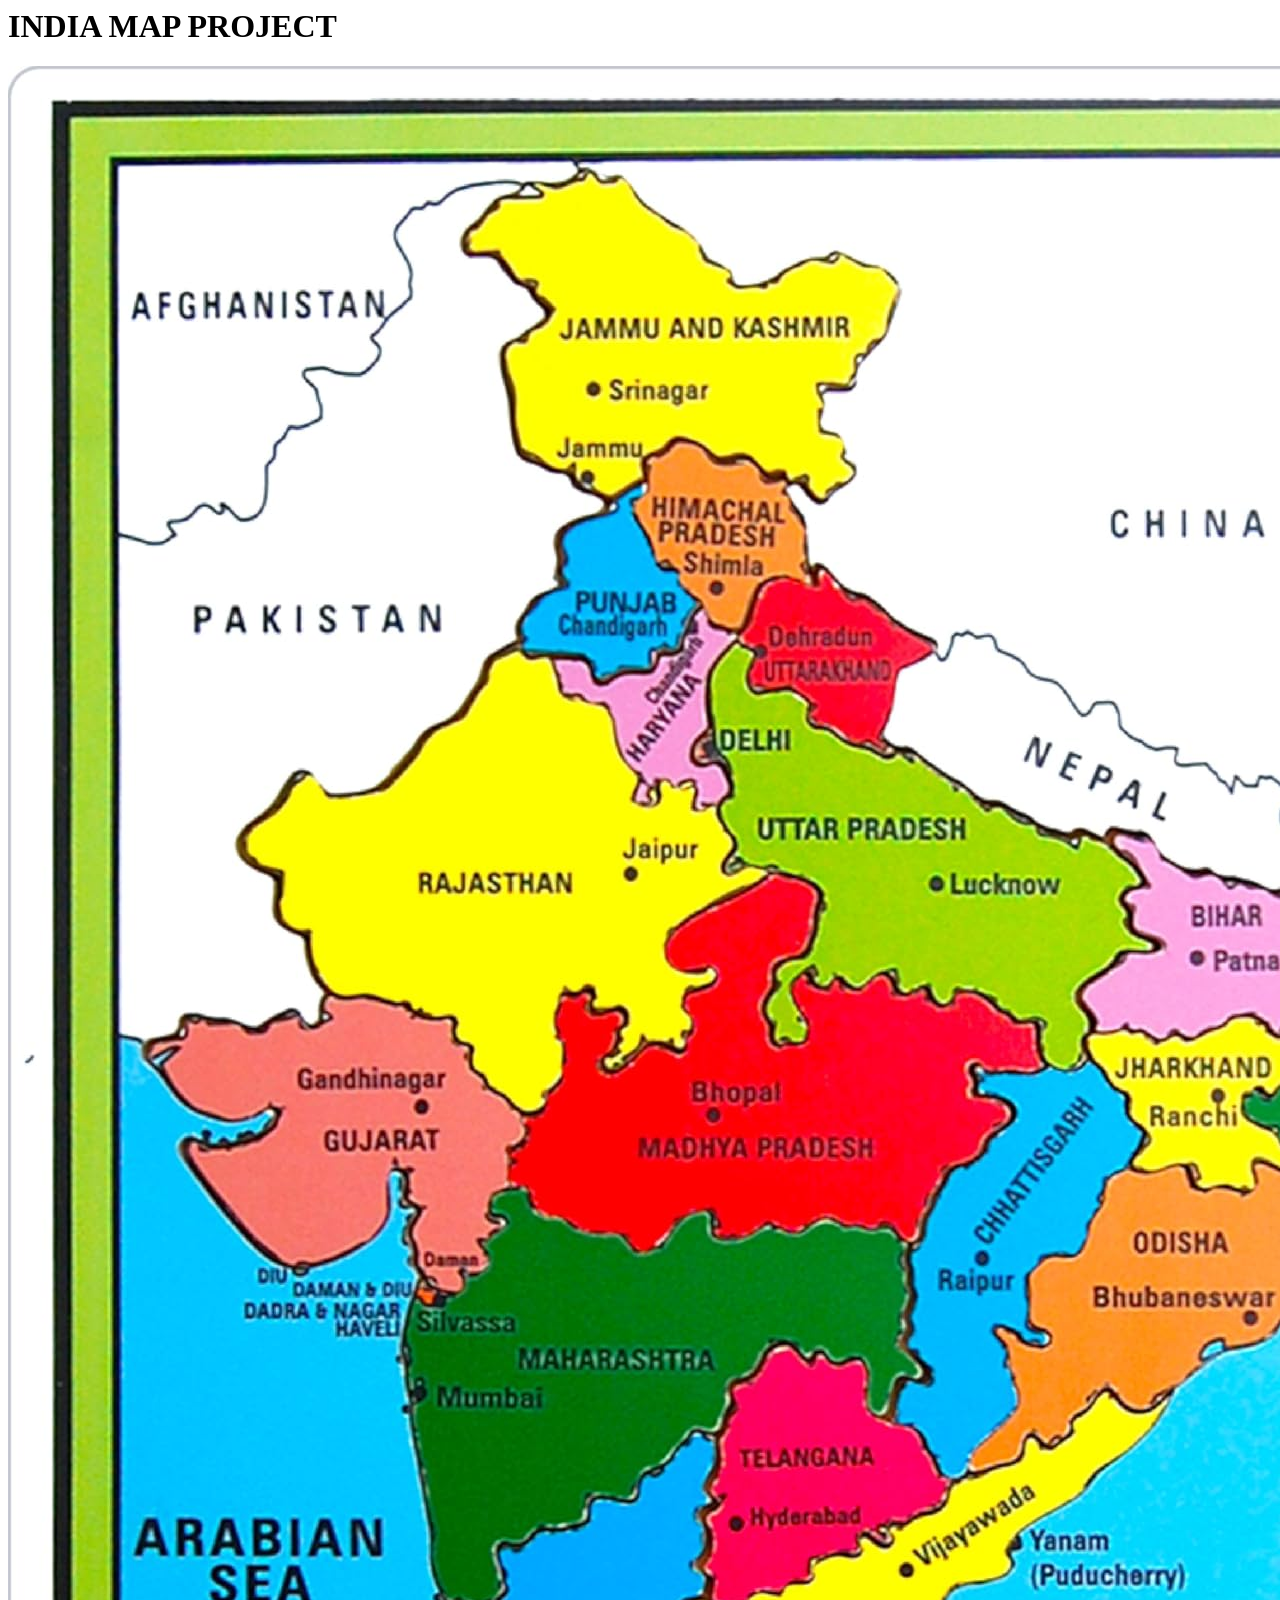
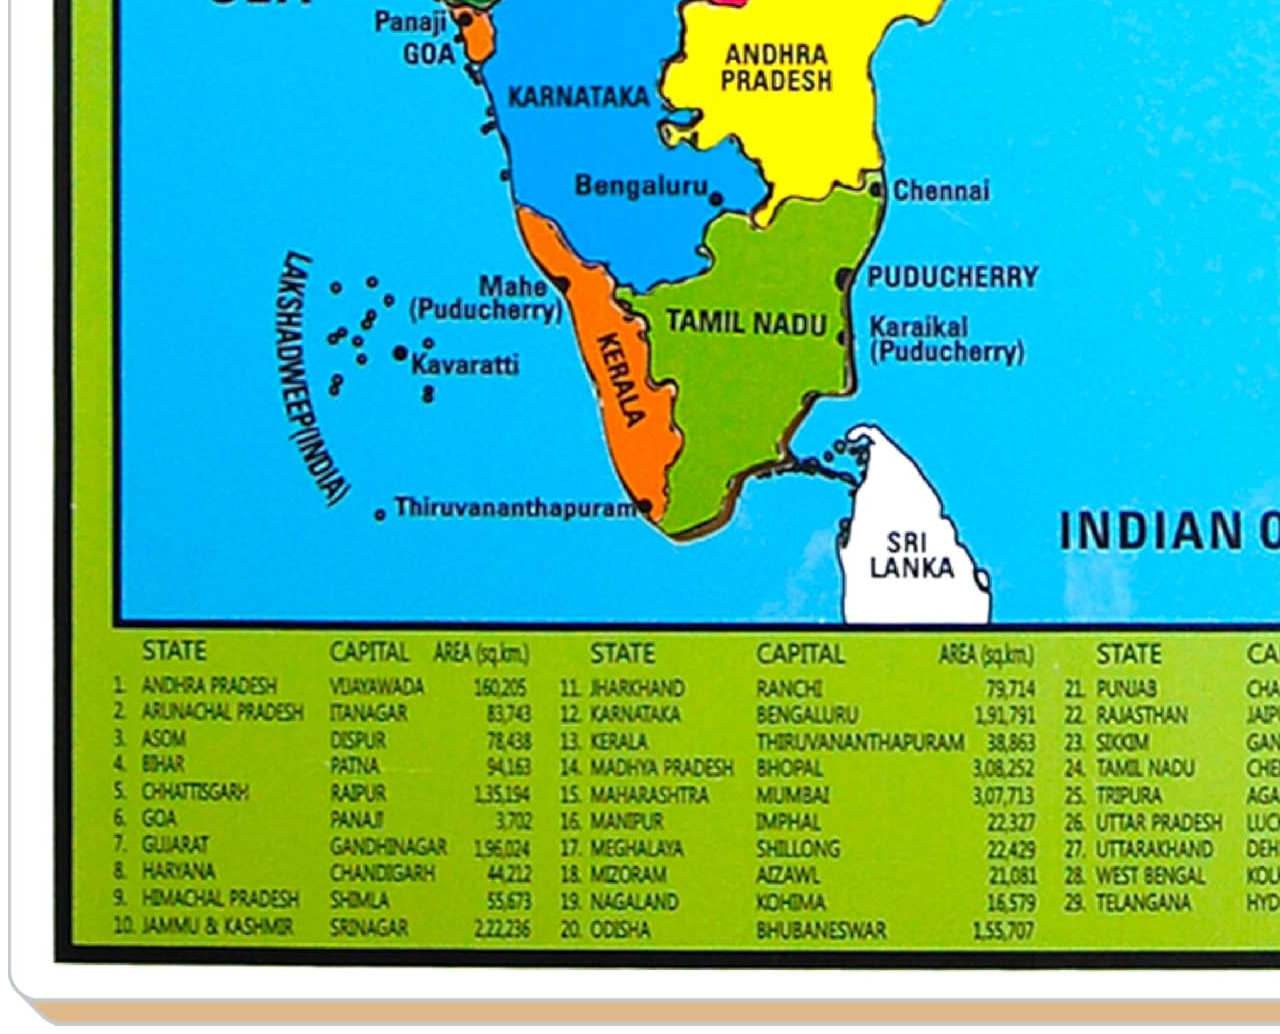
==== index.html @ ca28fc63 "new file saved" ====
<html>
<head>
    <title>India Map</title>
</head>
<body>
    <h1>INDIA MAP PROJECT</h1>
    <center>
    <img src="1.jpg" alt="india-map" usemap="#id">
    <map name="id">
        <area  shape="rect" coords="642,1819,852,1984" href="tamilnadu.html" alt="tamilnadu">
    </map>
    </center>
    
</body>
</html>
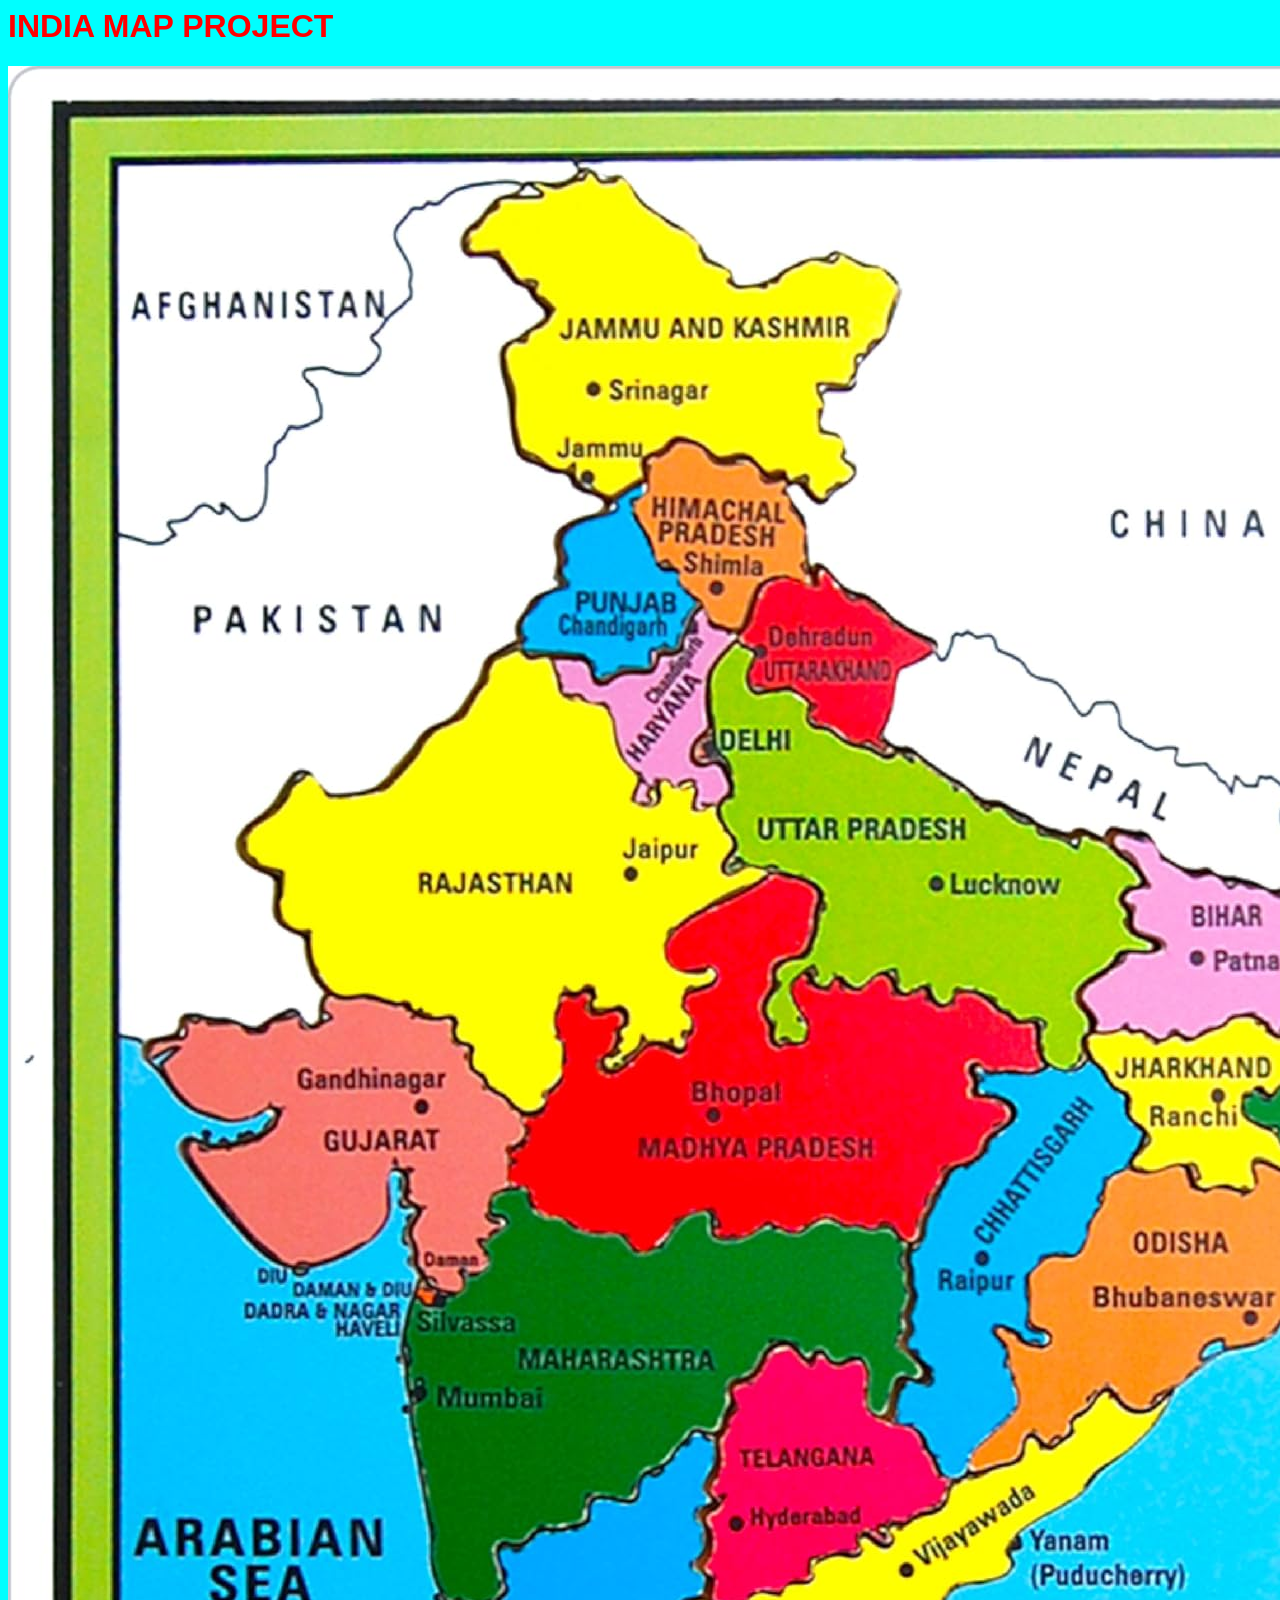
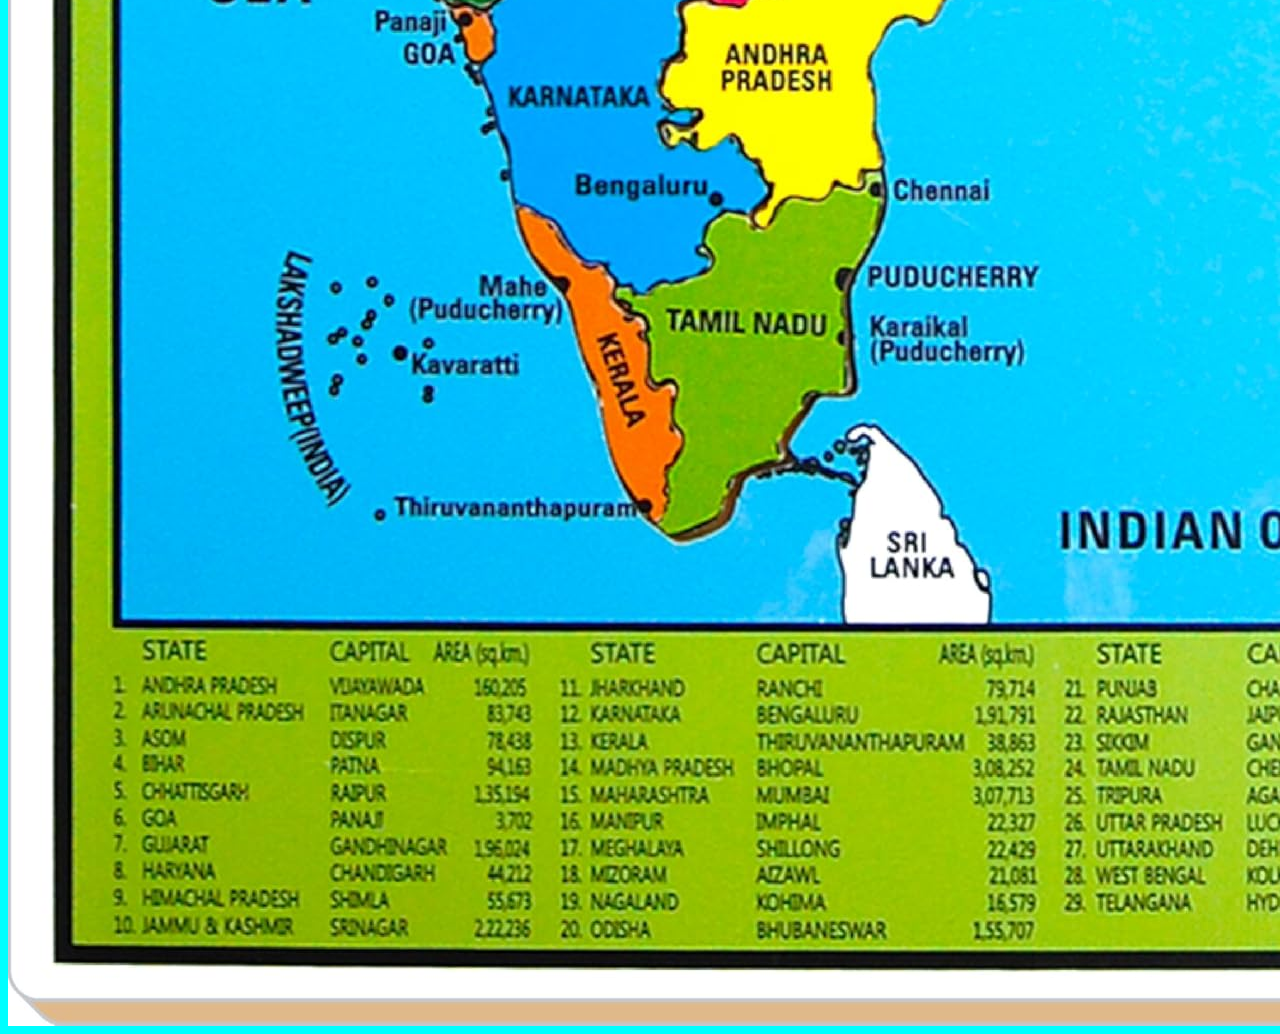
==== commit f092e3c5: "ex 2 Completed" ====
--- a/index.html
+++ b/index.html
@@ -3,7 +3,7 @@
 <head>
     <title>India Map</title>
 </head>
-<body>
+<body style="background-color: aqua;">
     <h1>INDIA MAP PROJECT</h1>
     <center>
     <img src="1.jpg" alt="india-map" usemap="#id">
@@ -11,6 +11,12 @@
         <area  shape="rect" coords="642,1819,852,1984" href="tamilnadu.html" alt="tamilnadu">
     </map>
     </center>
+    <style>
+       h1{
+        color:red;
+        font-family:'Franklin Gothic Medium', 'Arial Narrow', Arial, sans-serif ;
+       }
+    </style>
     
 </body>
 </html>
